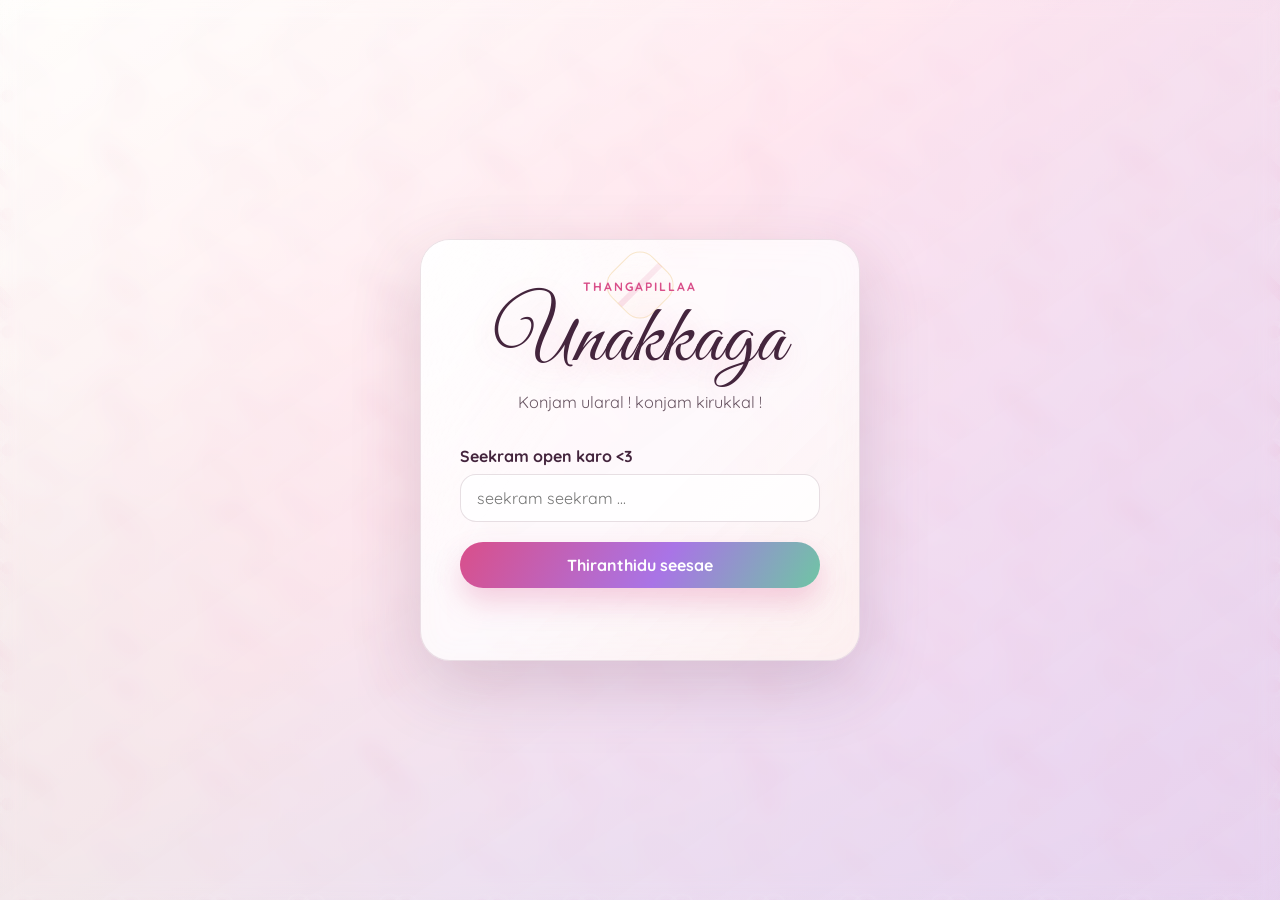
==== index.html @ 92b7ed76 "added all codes until files" ====
<!DOCTYPE html>
<html lang="en">
  <head>
    <meta charset="UTF-8" />
    <meta name="viewport" content="width=device-width, initial-scale=1.0" />
    <meta name="robots" content="noindex, nofollow, noarchive, nosnippet" />
    <title>For You</title>
    <link rel="preconnect" href="https://fonts.googleapis.com" />
    <link rel="preconnect" href="https://fonts.gstatic.com" crossorigin />
    <link
      href="https://fonts.googleapis.com/css2?family=Great+Vibes&family=Playfair+Display:wght@400;600&family=Quicksand:wght@400;600&family=Noto+Sans+Tamil:wght@400;600&display=swap"
      rel="stylesheet"
    />
    <link rel="stylesheet" href="styles.css" />
  </head>
  <body data-page="gate">
    <div class="glow-overlay"></div>
    <div class="floating-hearts login-floating-hearts" aria-hidden="true">
      <span></span>
      <span></span>
      <span></span>
      <span></span>
      <span></span>
      <span></span>
      <span></span>
      <span></span>
      <span></span>
      <span></span>
      <span></span>
      <span></span>
      <span></span>
      <span></span>
    </div>

    <main class="site gate-site">
      <section class="gate screen active" id="gate">
        <div class="card gate-card">
          <p class="eyebrow">Thangapillaa</p>
          <h1 class="title">Unakkaga</h1>
          <p class="subtitle">Konjam ularal ! konjam kirukkal !</p>
          <div class="field">
            <label for="password">Seekram open karo <3 </label>
            <input type="password" id="password" placeholder="seekram seekram ..." autocomplete="current-password" />
          </div>
          <button class="btn primary" id="unlock-btn">Thiranthidu seesae</button>
          <p class="error" id="gate-error" aria-live="polite"></p>
        </div>
      </section>
    </main>

    <script src="script.js"></script>
  </body>
</html>
---- styles.css ----
*,
*::before,
*::after {
  box-sizing: border-box;
}

:root {
  --blush: #ffd9e6;
  --petal: #f6aac8;
  --cream: #fff7ef;
  --peach: #ffd4bd;
  --lilac: #cbb7ff;
  --mint: #bdebd6;
  --gold: #e8b95b;
  --rose: #d94f8a;
  --plum: #44253d;
  --ink: #4a3443;
  --white: #ffffff;
  --glass: rgba(255, 255, 255, 0.72);
  --glass-strong: rgba(255, 255, 255, 0.88);
  --border: rgba(111, 65, 93, 0.14);
  --shadow: 0 24px 70px rgba(102, 54, 86, 0.2);
  --soft-shadow: 0 14px 34px rgba(102, 54, 86, 0.14);
  --radius: 22px;
}

html {
  scroll-behavior: smooth;
}

body {
  margin: 0;
  min-height: 100vh;
  overflow-x: hidden;
  color: var(--ink);
  background:
    linear-gradient(135deg, rgba(255, 247, 239, 0.92), rgba(255, 217, 230, 0.84) 42%, rgba(203, 183, 255, 0.76)),
    repeating-linear-gradient(110deg, rgba(255, 255, 255, 0.18) 0 2px, transparent 2px 18px);
  font-family: "Quicksand", "Noto Sans Tamil", sans-serif;
}

body::before {
  content: "";
  position: fixed;
  inset: 0;
  z-index: 0;
  pointer-events: none;
  opacity: 0.45;
  background-image:
    linear-gradient(120deg, transparent 0 18%, rgba(255, 255, 255, 0.34) 18% 19%, transparent 19% 100%),
    linear-gradient(60deg, transparent 0 26%, rgba(255, 212, 189, 0.22) 26% 27%, transparent 27% 100%);
  background-size: 180px 180px, 220px 220px;
  animation: shimmerDrift 24s linear infinite;
}

a {
  color: inherit;
  text-decoration: none;
}

img {
  max-width: 100%;
}

button,
input {
  font: inherit;
}

.glow-overlay {
  position: fixed;
  inset: 0;
  z-index: 0;
  pointer-events: none;
  background:
    linear-gradient(150deg, rgba(255, 255, 255, 0.72), transparent 38%),
    linear-gradient(30deg, rgba(189, 235, 214, 0.24), transparent 46%),
    linear-gradient(300deg, rgba(255, 212, 189, 0.28), transparent 44%);
}

.floating-hearts::before,
.floating-hearts::after {
  content: "";
  position: fixed;
  left: -12%;
  top: 8%;
  z-index: 0;
  width: 124vw;
  height: 84vh;
  pointer-events: none;
  opacity: 0.28;
  background-image:
    radial-gradient(circle at 20px 24px, rgba(217, 79, 138, 0.22) 0 6px, transparent 7px),
    radial-gradient(circle at 34px 24px, rgba(217, 79, 138, 0.22) 0 6px, transparent 7px),
    linear-gradient(45deg, transparent 0 23px, rgba(217, 79, 138, 0.18) 23px 34px, transparent 34px);
  background-size: 160px 150px;
  filter: blur(0.2px);
  animation: heartDrift 28s linear infinite;
}

.floating-hearts::after {
  top: 18%;
  opacity: 0.2;
  background-size: 210px 190px;
  animation-duration: 38s;
  animation-direction: reverse;
}

body[data-page="gate"] .floating-hearts::before,
body[data-page="gate"] .floating-hearts::after {
  opacity: 0.5;
  z-index: 0;
  background-image:
    radial-gradient(circle at 20px 24px, rgba(217, 79, 138, 0.16) 0 6px, transparent 7px),
    radial-gradient(circle at 34px 24px, rgba(217, 79, 138, 0.16) 0 6px, transparent 7px),
    linear-gradient(45deg, transparent 0 23px, rgba(217, 79, 138, 0.12) 23px 34px, transparent 34px),
    radial-gradient(circle at 20px 24px, transparent 0 9px, rgba(255, 255, 255, 0.22) 10px 11px, transparent 12px),
    radial-gradient(circle at 34px 24px, transparent 0 9px, rgba(255, 255, 255, 0.22) 10px 11px, transparent 12px);
  filter: blur(0.1px) drop-shadow(0 0 14px rgba(255, 255, 255, 0.42));
}

body[data-page="gate"] .floating-hearts::before {
  background-size: 128px 118px;
  animation-duration: 16s;
}

body[data-page="gate"] .floating-hearts::after {
  opacity: 0.36;
  background-size: 178px 162px;
  animation-duration: 24s;
}

body[data-page="gate"] .glow-overlay::after {
  content: "";
  position: fixed;
  inset: 0;
  pointer-events: none;
  opacity: 0.34;
  background-image:
    radial-gradient(circle at 22px 26px, rgba(217, 79, 138, 0.12) 0 7px, transparent 8px),
    radial-gradient(circle at 38px 26px, rgba(217, 79, 138, 0.12) 0 7px, transparent 8px),
    linear-gradient(45deg, transparent 0 25px, rgba(217, 79, 138, 0.1) 25px 39px, transparent 39px),
    radial-gradient(circle at 22px 26px, transparent 0 10px, rgba(255, 255, 255, 0.34) 11px 12px, transparent 13px),
    radial-gradient(circle at 38px 26px, transparent 0 10px, rgba(255, 255, 255, 0.34) 11px 12px, transparent 13px);
  background-size: 92px 88px;
  filter: drop-shadow(0 0 12px rgba(255, 255, 255, 0.48));
  animation: tinyHeartDrift 14s linear infinite;
}

.login-floating-hearts {
  position: fixed;
  inset: 0;
  z-index: 1;
  overflow: hidden;
  pointer-events: none;
}

body[data-page="gate"] .gate-site {
  z-index: 2;
}

.login-floating-hearts span {
  position: absolute;
  left: var(--left);
  bottom: -48px;
  width: var(--size);
  height: var(--size);
  border-radius: 4px;
  opacity: 0;
  background:
    linear-gradient(135deg, rgba(255, 255, 255, 0.82), rgba(255, 217, 230, 0.68) 42%, rgba(217, 79, 138, 0.62));
  border: 1px solid rgba(255, 255, 255, 0.86);
  box-shadow:
    0 0 30px rgba(255, 255, 255, 0.72),
    0 0 42px rgba(217, 79, 138, 0.42),
    inset 0 1px 0 rgba(255, 255, 255, 0.72);
  transform: rotate(45deg);
  animation: loginHeartFloat var(--duration) linear var(--delay) infinite;
}

.login-floating-hearts span::before,
.login-floating-hearts span::after {
  content: "";
  position: absolute;
  width: var(--size);
  height: var(--size);
  border-radius: 50%;
  background: inherit;
  border: inherit;
  border-right: 0;
  border-bottom: 0;
}

.login-floating-hearts span::before {
  left: -1px;
  top: calc(var(--size) * -0.5);
}

.login-floating-hearts span::after {
  left: calc(var(--size) * -0.5);
  top: -1px;
}

.login-floating-hearts span:nth-child(1) {
  --left: 8%;
  --size: 24px;
  --duration: 11s;
  --delay: -1s;
}

.login-floating-hearts span:nth-child(2) {
  --left: 18%;
  --size: 34px;
  --duration: 14s;
  --delay: -7s;
}

.login-floating-hearts span:nth-child(3) {
  --left: 29%;
  --size: 22px;
  --duration: 10s;
  --delay: -4s;
}

.login-floating-hearts span:nth-child(4) {
  --left: 39%;
  --size: 40px;
  --duration: 16s;
  --delay: -10s;
}

.login-floating-hearts span:nth-child(5) {
  --left: 49%;
  --size: 28px;
  --duration: 12s;
  --delay: -6s;
}

.login-floating-hearts span:nth-child(6) {
  --left: 61%;
  --size: 35px;
  --duration: 15s;
  --delay: -12s;
}

.login-floating-hearts span:nth-child(7) {
  --left: 73%;
  --size: 24px;
  --duration: 10s;
  --delay: -3s;
}

.login-floating-hearts span:nth-child(8) {
  --left: 84%;
  --size: 39px;
  --duration: 17s;
  --delay: -9s;
}

.login-floating-hearts span:nth-child(9) {
  --left: 93%;
  --size: 27px;
  --duration: 13s;
  --delay: -5s;
}

.login-floating-hearts span:nth-child(10) {
  --left: 13%;
  --size: 44px;
  --duration: 18s;
  --delay: -14s;
}

.login-floating-hearts span:nth-child(11) {
  --left: 34%;
  --size: 30px;
  --duration: 13s;
  --delay: -11s;
}

.login-floating-hearts span:nth-child(12) {
  --left: 56%;
  --size: 25px;
  --duration: 11s;
  --delay: -8s;
}

.login-floating-hearts span:nth-child(13) {
  --left: 68%;
  --size: 42px;
  --duration: 19s;
  --delay: -16s;
}

.login-floating-hearts span:nth-child(14) {
  --left: 88%;
  --size: 31px;
  --duration: 14s;
  --delay: -13s;
}

@keyframes shimmerDrift {
  from {
    transform: translate3d(0, 0, 0);
  }
  to {
    transform: translate3d(-90px, 70px, 0);
  }
}

@keyframes heartDrift {
  from {
    transform: translate3d(0, 0, 0) rotate(0.001deg);
  }
  to {
    transform: translate3d(90px, -120px, 0) rotate(0.001deg);
  }
}

@keyframes tinyHeartDrift {
  from {
    transform: translate3d(0, 0, 0);
  }
  to {
    transform: translate3d(-70px, -95px, 0);
  }
}

@keyframes loginHeartFloat {
  0% {
    opacity: 0;
    transform: translate3d(0, 0, 0) rotate(45deg) scale(0.72);
  }
  12% {
    opacity: 1;
  }
  82% {
    opacity: 0.86;
  }
  100% {
    opacity: 0;
    transform: translate3d(34px, -112vh, 0) rotate(45deg) scale(1.18);
  }
}

.site {
  position: relative;
  z-index: 1;
  transition: filter 0.28s ease, transform 0.28s ease;
}

body.note-focus-open {
  overflow: hidden;
}

body.note-focus-open .site {
  filter: blur(8px) saturate(0.92);
  transform: scale(0.985);
}

.gate-site {
  min-height: 100vh;
}

.screen {
  min-height: 100vh;
  display: none;
  align-items: center;
  justify-content: center;
  padding: 1rem;
}

.screen.active {
  display: flex;
}

.gate {
  background:
    linear-gradient(145deg, rgba(255, 255, 255, 0.28), rgba(255, 244, 249, 0.18)),
    transparent;
  backdrop-filter: blur(10px);
}

.card,
.media-card,
.message-card,
.song-item,
.gallery-item {
  position: relative;
  overflow: hidden;
  background: var(--glass);
  border: 1px solid var(--border);
  box-shadow: var(--soft-shadow);
  backdrop-filter: blur(18px);
}

.card::before,
.message-card::before,
.song-item::before {
  content: "";
  position: absolute;
  inset: 0;
  pointer-events: none;
  background:
    linear-gradient(125deg, rgba(255, 255, 255, 0.82), transparent 36%),
    linear-gradient(315deg, rgba(255, 212, 189, 0.2), transparent 46%);
}

.message-card::before {
  background:
    radial-gradient(circle at 16% 18%, rgba(255, 255, 255, 0.95) 0 5px, transparent 6px),
    radial-gradient(circle at 86% 24%, rgba(232, 185, 91, 0.22) 0 22px, transparent 23px),
    linear-gradient(125deg, rgba(255, 255, 255, 0.9), transparent 40%),
    repeating-linear-gradient(0deg, transparent 0 31px, rgba(217, 79, 138, 0.075) 32px 33px),
    linear-gradient(315deg, rgba(255, 212, 189, 0.28), rgba(189, 235, 214, 0.16) 48%, transparent 70%);
}

.card {
  width: min(100%, 440px);
  padding: 2rem;
  border-radius: 30px;
  text-align: center;
  box-shadow: var(--shadow);
  animation: floatIn 0.8s cubic-bezier(0.16, 1, 0.3, 1) both, gentleFloat 5.5s ease-in-out 1s infinite;
}

.gate-card::after {
  content: "";
  position: absolute;
  left: 50%;
  top: 1rem;
  width: 58px;
  height: 58px;
  border: 1px solid rgba(232, 185, 91, 0.55);
  border-radius: 18px;
  transform: translateX(-50%) rotate(45deg);
  background:
    linear-gradient(135deg, rgba(255, 255, 255, 0.6), rgba(255, 212, 189, 0.2)),
    linear-gradient(90deg, transparent 44%, rgba(217, 79, 138, 0.38) 44% 56%, transparent 56%);
  opacity: 0.55;
}

.card > *,
.message-card > *,
.song-item > * {
  position: relative;
  z-index: 1;
}

.eyebrow {
  margin: 0 0 0.45rem;
  color: var(--rose);
  font-size: 0.76rem;
  font-weight: 700;
  letter-spacing: 0.16em;
  text-transform: uppercase;
}

.title {
  margin: 0 0 0.55rem;
  color: var(--plum);
  font-family: "Great Vibes", cursive;
  font-size: clamp(3.6rem, 12vw, 5.2rem);
  font-weight: 400;
  line-height: 0.95;
  text-shadow: 0 8px 28px rgba(217, 79, 138, 0.18);
}

.subtitle,
.section-subtitle {
  margin: 0;
  line-height: 1.7;
  opacity: 0.82;
}

.subtitle {
  margin-bottom: 1.8rem;
  font-size: 1.02rem;
}

.field {
  margin-bottom: 1.25rem;
  text-align: left;
}

.field label,
.search-field span {
  display: block;
  margin-bottom: 0.5rem;
  color: var(--plum);
  font-weight: 700;
}

.field input,
.search-field input {
  width: 100%;
  min-height: 48px;
  padding: 0.78rem 1rem;
  border: 1px solid rgba(111, 65, 93, 0.17);
  border-radius: 16px;
  background: rgba(255, 255, 255, 0.82);
  color: var(--ink);
  box-shadow: inset 0 1px 0 rgba(255, 255, 255, 0.78);
  transition: border-color 0.2s ease, box-shadow 0.2s ease, transform 0.2s ease;
}

.field input:focus,
.search-field input:focus {
  outline: 0;
  border-color: rgba(217, 79, 138, 0.55);
  box-shadow: 0 0 0 4px rgba(217, 79, 138, 0.13), inset 0 1px 0 rgba(255, 255, 255, 0.85);
  transform: translateY(-1px);
}

.hint {
  margin: 1rem 0 0;
  font-size: 0.9rem;
  opacity: 0.7;
}

.error {
  min-height: 1.3em;
  margin: 0.75rem 0 0;
  color: #b63765;
  font-weight: 700;
}

.btn {
  position: relative;
  display: inline-flex;
  min-height: 46px;
  align-items: center;
  justify-content: center;
  overflow: hidden;
  border: 0;
  border-radius: 999px;
  padding: 0.8rem 1.45rem;
  cursor: pointer;
  color: var(--white);
  font-weight: 800;
  line-height: 1;
  box-shadow: 0 14px 28px rgba(217, 79, 138, 0.25);
  transition: transform 0.2s ease, box-shadow 0.2s ease;
}

.btn::after {
  content: "";
  position: absolute;
  inset: 0;
  background: linear-gradient(110deg, transparent 0 28%, rgba(255, 255, 255, 0.42) 42%, transparent 58% 100%);
  transform: translateX(-120%);
  transition: transform 0.55s ease;
}

.btn:hover {
  transform: translateY(-3px) scale(1.01);
  box-shadow: 0 18px 36px rgba(217, 79, 138, 0.3);
}

.btn:hover::after {
  transform: translateX(120%);
}

.btn:disabled {
  cursor: not-allowed;
  opacity: 0.65;
}

.btn.primary {
  width: 100%;
  background: linear-gradient(120deg, var(--rose), #a974e6 56%, #6fc5a4);
}

.btn.ghost {
  color: var(--ink);
  background: rgba(255, 255, 255, 0.78);
  border: 1px solid var(--border);
}

.btn.small {
  min-height: 38px;
  padding: 0.6rem 1rem;
  font-size: 0.92rem;
}

.page-shell {
  width: min(100%, 1100px);
  margin: 0 auto;
  padding: 1.25rem 1rem 6.5rem;
}

.app-header {
  display: grid;
  gap: 1rem;
  align-items: start;
  padding: 1rem 0 1.15rem;
  animation: floatIn 0.75s cubic-bezier(0.16, 1, 0.3, 1) both;
}

.section-title {
  max-width: 820px;
  margin: 0 0 0.45rem;
  color: var(--plum);
  font-family: "Playfair Display", serif;
  font-size: clamp(2.05rem, 6vw, 4.2rem);
  line-height: 1.05;
  text-wrap: balance;
}

.section-nav {
  position: sticky;
  top: 0.75rem;
  z-index: 3;
  display: flex;
  gap: 0.6rem;
  margin: 0 0 1.4rem;
  padding: 0.55rem;
  overflow-x: auto;
  border: 1px solid var(--border);
  border-radius: 999px;
  background: rgba(255, 255, 255, 0.58);
  box-shadow: var(--soft-shadow);
  backdrop-filter: blur(16px);
  scrollbar-width: none;
  animation: floatIn 0.75s cubic-bezier(0.16, 1, 0.3, 1) 0.08s both;
}

.section-nav::-webkit-scrollbar {
  display: none;
}

.section-nav a {
  flex: 0 0 auto;
  min-height: 40px;
  display: inline-flex;
  align-items: center;
  border-radius: 999px;
  padding: 0.62rem 1rem;
  background: rgba(255, 255, 255, 0.62);
  border: 1px solid transparent;
  font-weight: 800;
  font-size: 0.92rem;
  transition: transform 0.2s ease, background 0.2s ease, color 0.2s ease;
}

.section-nav a:hover {
  transform: translateY(-2px);
  background: rgba(255, 255, 255, 0.9);
}

.section-nav a.active {
  color: var(--white);
  background: linear-gradient(120deg, var(--rose), #9b72d8);
  box-shadow: 0 10px 24px rgba(217, 79, 138, 0.22);
}

.section {
  animation: floatIn 0.8s cubic-bezier(0.16, 1, 0.3, 1) 0.14s both;
}

.section-heading {
  margin: 0 0 1rem;
  color: var(--plum);
  font-family: "Playfair Display", serif;
  font-size: 1.45rem;
}

.media-grid,
.message-grid,
.songs-list,
.gallery {
  display: grid;
  gap: 1rem;
}

.songs-toolbar {
  margin-bottom: 1rem;
}

.search-field {
  display: grid;
  gap: 0.2rem;
  padding: 0.85rem;
  border: 1px solid var(--border);
  border-radius: 20px;
  background: rgba(255, 255, 255, 0.54);
  box-shadow: var(--soft-shadow);
  backdrop-filter: blur(16px);
}

.search-field span {
  font-size: 0.95rem;
}

.media-card,
.message-card,
.song-item {
  border-radius: var(--radius);
  padding: 1.2rem;
  transform-origin: center;
  animation: cardRise 0.72s cubic-bezier(0.16, 1, 0.3, 1) both;
  transition: transform 0.24s ease, box-shadow 0.24s ease, border-color 0.24s ease;
}

.message-card:nth-child(2),
.song-item:nth-child(2) {
  animation-delay: 0.07s;
}

.message-card:nth-child(3),
.song-item:nth-child(3) {
  animation-delay: 0.14s;
}

.message-card:nth-child(4),
.song-item:nth-child(4) {
  animation-delay: 0.21s;
}

.media-card:hover,
.message-card:hover,
.song-item:hover {
  transform: translateY(-5px);
  border-color: rgba(217, 79, 138, 0.22);
  box-shadow: 0 20px 46px rgba(102, 54, 86, 0.18);
}

.media-card h2,
.song-item h2 {
  margin: 0 0 0.85rem;
  color: var(--plum);
  font-family: "Playfair Display", serif;
  font-size: 1.22rem;
  line-height: 1.25;
}

audio {
  width: 100%;
  accent-color: var(--rose);
}

.message-card {
  min-height: 178px;
  display: flex;
  align-items: center;
  padding: 1.45rem 1.35rem 1.25rem;
  cursor: pointer;
  touch-action: manipulation;
  -webkit-tap-highlight-color: transparent;
  border-color: rgba(217, 79, 138, 0.18);
  background:
    linear-gradient(145deg, rgba(255, 255, 255, 0.82), rgba(255, 244, 249, 0.62)),
    linear-gradient(320deg, rgba(189, 235, 214, 0.24), rgba(203, 183, 255, 0.18));
  box-shadow:
    0 18px 42px rgba(102, 54, 86, 0.13),
    inset 0 1px 0 rgba(255, 255, 255, 0.86);
}

.message-card::after {
  content: attr(data-note-number);
  position: absolute;
  right: 0.9rem;
  bottom: 0.85rem;
  width: 46px;
  height: 46px;
  display: grid;
  place-items: center;
  border: 1px solid rgba(255, 255, 255, 0.72);
  border-radius: 50%;
  color: rgba(68, 37, 61, 0.62);
  font-family: "Playfair Display", serif;
  font-size: 0.86rem;
  font-weight: 600;
  background:
    radial-gradient(circle at 34% 30%, rgba(255, 255, 255, 0.92) 0 4px, transparent 5px),
    linear-gradient(135deg, rgba(255, 217, 230, 0.95), rgba(203, 183, 255, 0.54));
  box-shadow: 0 10px 22px rgba(217, 79, 138, 0.18);
  transform: rotate(8deg);
  opacity: 0.92;
}

.message-card p::before {
  content: "Love note";
  display: block;
  width: max-content;
  margin: 0 0 0.65rem;
  border-radius: 999px;
  padding: 0.28rem 0.68rem;
  color: var(--rose);
  background: rgba(255, 255, 255, 0.68);
  border: 1px solid rgba(217, 79, 138, 0.12);
  font-family: "Quicksand", "Noto Sans Tamil", sans-serif;
  font-size: 0.72rem;
  font-weight: 800;
  letter-spacing: 0.12em;
  text-transform: uppercase;
}

.message-card p {
  margin: 0;
  padding-right: 1.4rem;
  color: var(--plum);
  font-family: "Playfair Display", "Noto Sans Tamil", serif;
  font-size: 1.08rem;
  line-height: 1.72;
}

.message-card:hover {
  transform: translateY(-8px) rotate(-0.5deg);
  border-color: rgba(217, 79, 138, 0.32);
  box-shadow:
    0 26px 56px rgba(102, 54, 86, 0.2),
    inset 0 1px 0 rgba(255, 255, 255, 0.92);
}

.message-card:active {
  transform: translateY(-3px) scale(0.985);
}

.note-focus-overlay {
  position: fixed;
  inset: 0;
  z-index: 20;
  display: grid;
  grid-template-columns: minmax(44px, 1fr) minmax(0, 620px) minmax(44px, 1fr);
  align-items: center;
  gap: 0.65rem;
  padding: 1.2rem;
  pointer-events: none;
  opacity: 0;
  background:
    radial-gradient(circle at 20% 20%, rgba(255, 255, 255, 0.34), transparent 28%),
    radial-gradient(circle at 82% 70%, rgba(189, 235, 214, 0.24), transparent 30%),
    linear-gradient(135deg, rgba(255, 255, 255, 0.34), rgba(255, 217, 230, 0.18)),
    rgba(68, 37, 61, 0.28);
  backdrop-filter: blur(12px);
  transition: opacity 0.25s ease;
}

.note-focus-overlay.is-visible {
  pointer-events: auto;
  opacity: 1;
}

.crystal-heart-field {
  position: absolute;
  inset: 0;
  overflow: hidden;
  pointer-events: none;
}

.crystal-heart {
  position: absolute;
  left: var(--x);
  bottom: -42px;
  width: var(--size);
  height: var(--size);
  border-radius: 4px;
  background:
    linear-gradient(135deg, rgba(255, 255, 255, 0.92), rgba(203, 183, 255, 0.54) 48%, rgba(217, 79, 138, 0.58));
  box-shadow:
    0 0 18px rgba(255, 255, 255, 0.72),
    0 0 28px rgba(217, 79, 138, 0.22);
  transform: rotate(45deg);
  animation: crystalHeartFloat var(--duration) linear var(--delay) infinite;
}

.crystal-heart::before,
.crystal-heart::after {
  content: "";
  position: absolute;
  width: var(--size);
  height: var(--size);
  border-radius: 50%;
  background: inherit;
}

.crystal-heart::before {
  left: 0;
  top: calc(var(--size) * -0.5);
}

.crystal-heart::after {
  left: calc(var(--size) * -0.5);
  top: 0;
}

.note-focus-card {
  position: relative;
  z-index: 1;
  grid-column: 2;
  width: 100%;
  max-height: min(78dvh, 620px);
  overflow: hidden;
  border: 1px solid rgba(255, 255, 255, 0.72);
  border-radius: 32px;
  padding: clamp(2.1rem, 5dvh, 3.2rem) clamp(1.35rem, 5vw, 3rem);
  color: var(--plum);
  background:
    radial-gradient(circle at 18% 16%, rgba(255, 255, 255, 0.98) 0 5px, transparent 6px),
    radial-gradient(circle at 84% 18%, rgba(232, 185, 91, 0.22) 0 42px, transparent 43px),
    repeating-linear-gradient(0deg, transparent 0 38px, rgba(217, 79, 138, 0.07) 39px 40px),
    linear-gradient(135deg, rgba(255, 255, 255, 0.94), rgba(255, 247, 252, 0.82)),
    linear-gradient(315deg, rgba(189, 235, 214, 0.28), rgba(203, 183, 255, 0.3));
  box-shadow:
    0 32px 100px rgba(68, 37, 61, 0.38),
    0 0 0 10px rgba(255, 255, 255, 0.16),
    inset 0 1px 0 rgba(255, 255, 255, 0.92);
  transform: translateY(18px) scale(0.88);
  opacity: 0;
  transition: transform 0.32s cubic-bezier(0.16, 1, 0.3, 1), opacity 0.24s ease;
}

.note-focus-overlay.is-visible .note-focus-card {
  transform: translateY(0) scale(1);
  opacity: 1;
}

.note-focus-card::after {
  content: "";
  position: absolute;
  right: clamp(1.1rem, 4vw, 2rem);
  bottom: clamp(1rem, 4vw, 1.7rem);
  width: 62px;
  height: 62px;
  border-radius: 50%;
  background:
    radial-gradient(circle at 35% 30%, rgba(255, 255, 255, 0.92) 0 5px, transparent 6px),
    linear-gradient(135deg, rgba(217, 79, 138, 0.24), rgba(203, 183, 255, 0.34));
  box-shadow:
    0 14px 30px rgba(217, 79, 138, 0.2),
    inset 0 1px 0 rgba(255, 255, 255, 0.68);
  transform: rotate(12deg);
  pointer-events: none;
}

.note-focus-card p {
  position: relative;
  z-index: 1;
  margin: 0;
  font-family: "Playfair Display", "Noto Sans Tamil", serif;
  font-size: clamp(1.16rem, 3.5vw, 1.9rem);
  line-height: 1.68;
  text-align: center;
  text-shadow: 0 1px 0 rgba(255, 255, 255, 0.85);
}

.note-focus-card.is-medium-note p {
  font-size: clamp(1.05rem, 3vw, 1.62rem);
  line-height: 1.58;
}

.note-focus-card.is-long-note {
  max-height: min(82dvh, 640px);
  padding: clamp(1.65rem, 4dvh, 2.5rem) clamp(1rem, 4vw, 2.35rem);
}

.note-focus-card.is-long-note::after {
  width: 48px;
  height: 48px;
  opacity: 0.72;
}

.note-focus-card.is-long-note p {
  font-size: clamp(0.86rem, 2.55vw, 1.22rem);
  line-height: 1.42;
}

.note-focus-nav {
  position: relative;
  z-index: 1;
  width: 44px;
  height: 44px;
  align-self: center;
  justify-self: center;
  border: 1px solid rgba(255, 255, 255, 0.54);
  border-radius: 50%;
  cursor: pointer;
  color: var(--plum);
  background: rgba(255, 255, 255, 0.72);
  box-shadow: 0 12px 28px rgba(68, 37, 61, 0.18);
  font-size: 2rem;
  line-height: 1;
  transition: transform 0.2s ease, background 0.2s ease;
}

.note-focus-nav:hover {
  transform: translateY(-2px) scale(1.04);
  background: rgba(255, 255, 255, 0.92);
}

.note-focus-nav.previous {
  grid-column: 1;
}

.note-focus-nav.next {
  grid-column: 3;
}

.quotes {
  margin-top: 0.9rem;
  border-radius: 16px;
  padding: 0.9rem;
  background: rgba(246, 170, 200, 0.22);
}

.song-note {
  margin: 0.9rem 0 0;
  line-height: 1.6;
  opacity: 0.76;
}

.quote {
  margin: 0.2rem 0;
  line-height: 1.55;
  font-style: italic;
}

.tamil {
  font-family: "Noto Sans Tamil", "Quicksand", sans-serif;
}

.gallery {
  display: grid;
  gap: 1rem;
}

.gallery-item {
  margin: 0;
  overflow: hidden;
  border-radius: var(--radius);
}

.gallery-item img {
  width: 100%;
  aspect-ratio: 4 / 3;
  object-fit: cover;
  display: block;
  background: rgba(255, 255, 255, 0.55);
}

.gallery-item figcaption {
  padding: 0.85rem 1rem 1rem;
  line-height: 1.45;
  opacity: 0.8;
}

.note {
  margin: 1rem 0 0;
  font-size: 0.94rem;
  line-height: 1.55;
  opacity: 0.72;
}

.empty-state {
  margin: 0;
  border: 1px dashed rgba(111, 65, 93, 0.2);
  border-radius: 18px;
  padding: 1.25rem;
  background: rgba(255, 255, 255, 0.52);
  line-height: 1.5;
  opacity: 0.78;
  text-align: center;
}

.heart {
  position: fixed;
  z-index: 4;
  width: 16px;
  height: 16px;
  pointer-events: none;
  border-radius: 4px;
  background: var(--rose);
  box-shadow: 0 0 22px rgba(217, 79, 138, 0.36);
  transform: rotate(45deg);
  animation: floatHeart 2s ease forwards;
}

.heart::before,
.heart::after {
  content: "";
  position: absolute;
  width: 16px;
  height: 16px;
  border-radius: 50%;
  background: var(--rose);
}

.heart::before {
  top: -8px;
  left: 0;
}

.heart::after {
  top: 0;
  left: -8px;
}

@keyframes floatIn {
  from {
    opacity: 0;
    transform: translateY(18px) scale(0.98);
  }
  to {
    opacity: 1;
    transform: translateY(0) scale(1);
  }
}

@keyframes cardRise {
  from {
    opacity: 0;
    transform: translateY(18px);
  }
  to {
    opacity: 1;
    transform: translateY(0);
  }
}

@keyframes gentleFloat {
  0%,
  100% {
    transform: translateY(0);
  }
  50% {
    transform: translateY(-8px);
  }
}

@keyframes floatHeart {
  from {
    opacity: 1;
    transform: translateY(0) rotate(45deg) scale(1);
  }
  to {
    opacity: 0;
    transform: translateY(-130px) rotate(45deg) scale(0.65);
  }
}

@keyframes crystalHeartFloat {
  0% {
    opacity: 0;
    transform: translate3d(-10px, 0, 0) rotate(45deg) scale(0.75);
  }
  12%,
  78% {
    opacity: 0.78;
  }
  100% {
    opacity: 0;
    transform: translate3d(18px, -108vh, 0) rotate(45deg) scale(1.16);
  }
}

@media (prefers-reduced-motion: reduce) {
  *,
  *::before,
  *::after {
    animation-duration: 0.01ms !important;
    animation-iteration-count: 1 !important;
    scroll-behavior: auto !important;
    transition-duration: 0.01ms !important;
  }
}

@media (min-width: 560px) {
  .page-shell {
    padding-inline: 1.5rem;
  }

  .app-header {
    grid-template-columns: 1fr auto;
  }

  .gallery {
    grid-template-columns: repeat(2, minmax(0, 1fr));
  }
}

@media (max-width: 559px) {
  .section-nav {
    display: grid;
    grid-template-columns: 1fr;
    overflow: visible;
    border-radius: 22px;
  }

  .section-nav a {
    width: 100%;
    justify-content: center;
    white-space: normal;
    text-align: center;
  }

  .note-focus-overlay {
    grid-template-columns: 1fr;
    grid-template-rows: 1fr auto;
    padding: 1rem;
  }

  .note-focus-card {
    grid-column: 1;
    align-self: center;
    max-height: 78dvh;
    padding: 1.9rem 1.05rem 1.45rem;
  }

  .note-focus-card p {
    font-size: clamp(1rem, 5vw, 1.25rem);
    line-height: 1.5;
  }

  .note-focus-card.is-medium-note p {
    font-size: clamp(0.9rem, 4.35vw, 1.05rem);
    line-height: 1.42;
  }

  .note-focus-card.is-long-note {
    max-height: 80dvh;
    padding: 1.45rem 0.85rem 1.1rem;
  }

  .note-focus-card.is-long-note p {
    font-size: clamp(0.68rem, 3.5vw, 0.9rem);
    line-height: 1.28;
  }

  .note-focus-nav {
    width: 42px;
    height: 42px;
    margin-top: 0.75rem;
  }

  .note-focus-nav.previous {
    grid-column: 1;
    grid-row: 2;
    justify-self: start;
  }

  .note-focus-nav.next {
    grid-column: 1;
    grid-row: 2;
    justify-self: end;
  }
}

@media (min-width: 760px) {
  .card {
    padding: 2.45rem;
  }

  .page-shell {
    padding-top: 2rem;
  }

  .media-grid,
  .message-grid {
    grid-template-columns: repeat(2, minmax(0, 1fr));
  }
}

@media (min-width: 1024px) {
  .page-shell {
    padding-inline: 2rem;
    padding-bottom: 5rem;
  }

  .section-nav {
    width: max-content;
    max-width: 100%;
  }

  .media-grid,
  .message-grid,
  .gallery {
    grid-template-columns: repeat(3, minmax(0, 1fr));
  }
}
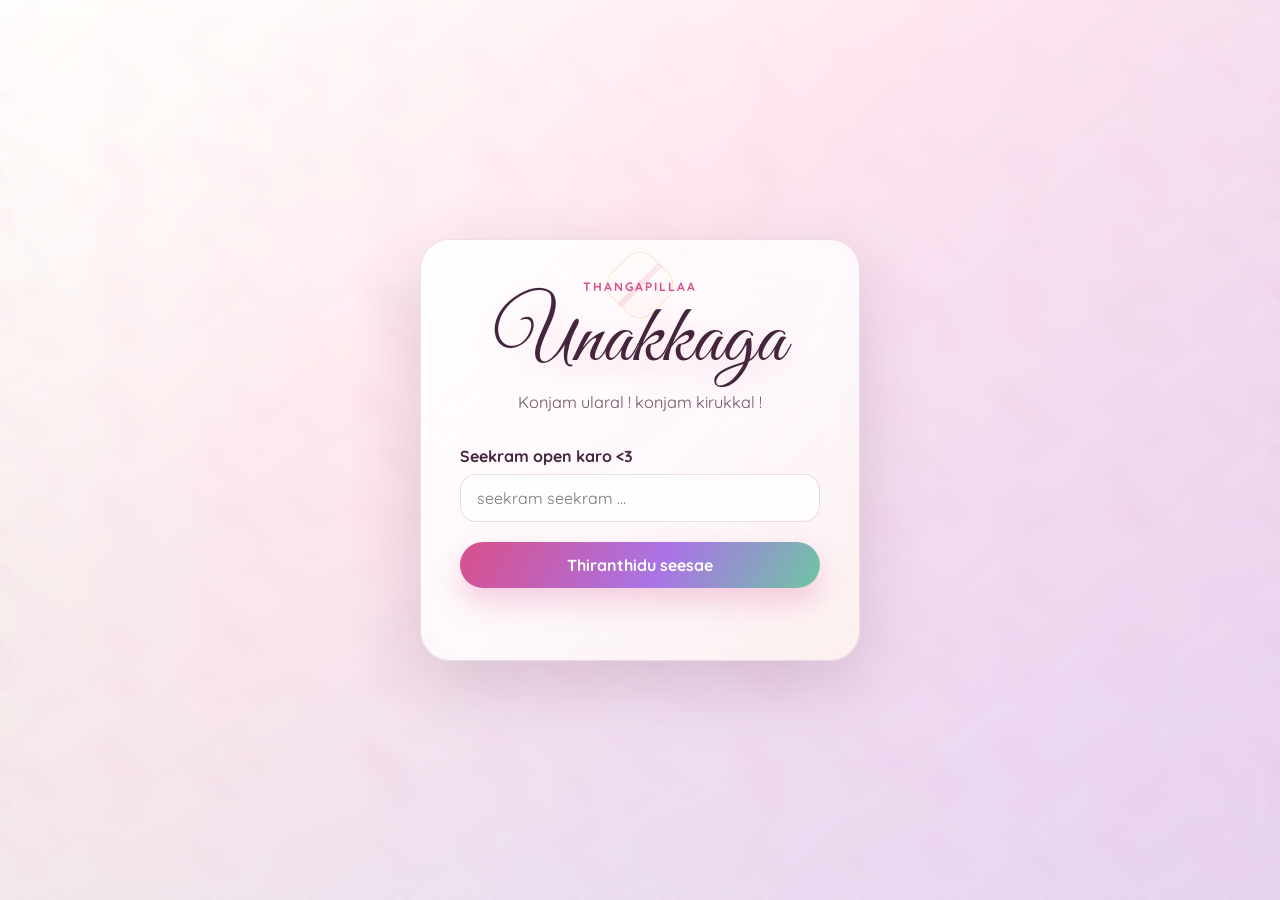
==== commit 029a63c7: "fixed" ====
--- a/index.html
+++ b/index.html
@@ -1,53 +1,66 @@
 <!DOCTYPE html>
 <html lang="en">
-  <head>
-    <meta charset="UTF-8" />
-    <meta name="viewport" content="width=device-width, initial-scale=1.0" />
-    <meta name="robots" content="noindex, nofollow, noarchive, nosnippet" />
-    <title>For You</title>
-    <link rel="preconnect" href="https://fonts.googleapis.com" />
-    <link rel="preconnect" href="https://fonts.gstatic.com" crossorigin />
-    <link
-      href="https://fonts.googleapis.com/css2?family=Great+Vibes&family=Playfair+Display:wght@400;600&family=Quicksand:wght@400;600&family=Noto+Sans+Tamil:wght@400;600&display=swap"
-      rel="stylesheet"
-    />
-    <link rel="stylesheet" href="styles.css" />
-  </head>
-  <body data-page="gate">
-    <div class="glow-overlay"></div>
-    <div class="floating-hearts login-floating-hearts" aria-hidden="true">
-      <span></span>
-      <span></span>
-      <span></span>
-      <span></span>
-      <span></span>
-      <span></span>
-      <span></span>
-      <span></span>
-      <span></span>
-      <span></span>
-      <span></span>
-      <span></span>
-      <span></span>
-      <span></span>
-    </div>
 
-    <main class="site gate-site">
-      <section class="gate screen active" id="gate">
-        <div class="card gate-card">
-          <p class="eyebrow">Thangapillaa</p>
-          <h1 class="title">Unakkaga</h1>
-          <p class="subtitle">Konjam ularal ! konjam kirukkal !</p>
-          <div class="field">
-            <label for="password">Seekram open karo <3 </label>
-            <input type="password" id="password" placeholder="seekram seekram ..." autocomplete="current-password" />
-          </div>
-          <button class="btn primary" id="unlock-btn">Thiranthidu seesae</button>
-          <p class="error" id="gate-error" aria-live="polite"></p>
+<head>
+  <meta charset="UTF-8" />
+  <meta name="viewport" content="width=device-width, initial-scale=1.0" />
+  <meta name="robots" content="noindex, nofollow, noarchive, nosnippet" />
+  <title>For You</title>
+  <link rel="preconnect" href="https://fonts.googleapis.com" />
+  <link rel="preconnect" href="https://fonts.gstatic.com" crossorigin />
+  <link
+    href="https://fonts.googleapis.com/css2?family=Great+Vibes&family=Playfair+Display:wght@400;600&family=Quicksand:wght@400;600&family=Noto+Sans+Tamil:wght@400;600&display=swap"
+    rel="stylesheet" />
+  <link rel="stylesheet" href="styles.css" />
+</head>
+
+<body data-page="gate">
+  <div class="glow-overlay"></div>
+  <div class="floating-hearts login-floating-hearts" aria-hidden="true">
+    <span></span>
+    <span></span>
+    <span></span>
+    <span></span>
+    <span></span>
+    <span></span>
+    <span></span>
+    <span></span>
+    <span></span>
+    <span></span>
+    <span></span>
+    <span></span>
+    <span></span>
+    <span></span>
+  </div>
+
+  <main class="site gate-site">
+    <section class="gate screen active" id="gate">
+      <div class="card gate-card">
+        <p class="eyebrow">Thangapillaa</p>
+        <h1 class="title">Unakkaga</h1>
+        <p class="subtitle">Konjam ularal ! konjam kirukkal !</p>
+        <div class="field">
+          <label for="password">Seekram open karo <3 </label>
+              <input type="password" id="password" placeholder="seekram seekram ..." autocomplete="current-password" />
         </div>
-      </section>
-    </main>
+        <button class="btn primary" id="unlock-btn">Thiranthidu seesae</button>
+        <p class="error" id="gate-error" aria-live="polite"></p>
+      </div>
 
-    <script src="script.js"></script>
-  </body>
-</html>
+      <!-- Cute Message Overlay & Canvas -->
+      <div class="unlock-overlay" id="unlock-overlay" aria-hidden="true" style="display: none;">
+        <canvas id="blast-canvas"></canvas>
+        <div class="cute-message-card">
+          <h2 class="cute-title">Happy Birthday!</h2>
+          <p class="cute-text">Happy Birthday, Thangapillaa! 🌸 You've unlocked my heart. I hope your day is as sweet
+            and wonderful as you are. I have some special songs and notes waiting just for you. &lt;3</p>
+          <p class="cute-instruction">Tap anywhere to enter</p>
+        </div>
+      </div>
+    </section>
+  </main>
+
+  <script src="script.js"></script>
+</body>
+
+</html>
--- a/styles.css
+++ b/styles.css
@@ -37,6 +37,7 @@
     linear-gradient(135deg, rgba(255, 247, 239, 0.92), rgba(255, 217, 230, 0.84) 42%, rgba(203, 183, 255, 0.76)),
     repeating-linear-gradient(110deg, rgba(255, 255, 255, 0.18) 0 2px, transparent 2px 18px);
   font-family: "Quicksand", "Noto Sans Tamil", sans-serif;
+  transition: opacity 0.5s ease-out;
 }
 
 body::before {
@@ -175,6 +176,7 @@
     0 0 42px rgba(217, 79, 138, 0.42),
     inset 0 1px 0 rgba(255, 255, 255, 0.72);
   transform: rotate(45deg);
+  will-change: transform;
   animation: loginHeartFloat var(--duration) linear var(--delay) infinite;
 }
 
@@ -737,6 +739,10 @@
 audio {
   width: 100%;
   accent-color: var(--rose);
+}
+
+.song-player:not(:empty) {
+  margin-top: 0.85rem;
 }
 
 .message-card {
@@ -945,6 +951,38 @@
   text-shadow: 0 1px 0 rgba(255, 255, 255, 0.85);
 }
 
+.note-focus-close {
+  position: absolute;
+  z-index: 2;
+  top: 0.8rem;
+  right: 0.8rem;
+  width: 38px;
+  height: 38px;
+  border: 1px solid rgba(111, 65, 93, 0.16);
+  border-radius: 50%;
+  cursor: pointer;
+  color: var(--plum);
+  background: rgba(255, 255, 255, 0.72);
+  box-shadow: 0 8px 18px rgba(102, 54, 86, 0.12);
+  font-size: 1.7rem;
+  line-height: 1;
+  transition: transform 0.2s ease, background 0.2s ease;
+}
+
+.note-focus-close:hover {
+  transform: scale(1.08);
+  background: var(--white);
+}
+
+.note-focus-close:focus-visible,
+.note-focus-nav:focus-visible,
+.message-card:focus-visible,
+.btn:focus-visible,
+.section-nav a:focus-visible {
+  outline: 3px solid rgba(217, 79, 138, 0.45);
+  outline-offset: 3px;
+}
+
 .note-focus-card.is-medium-note p {
   font-size: clamp(1.05rem, 3vw, 1.62rem);
   line-height: 1.58;
@@ -1278,3 +1316,115 @@
     grid-template-columns: repeat(3, minmax(0, 1fr));
   }
 }
+
+/* Page exit transition */
+body.page-exit-transition {
+  opacity: 0;
+}
+
+/* Gate card fade-out transition */
+.gate-card {
+  transition: transform 0.8s cubic-bezier(0.16, 1, 0.3, 1), opacity 0.6s ease;
+}
+.gate-card.fade-out {
+  transform: scale(0.85) translateY(20px);
+  opacity: 0;
+  pointer-events: none;
+}
+
+/* Unlock overlay wrapper */
+.unlock-overlay {
+  position: fixed;
+  inset: 0;
+  z-index: 100;
+  display: flex;
+  align-items: center;
+  justify-content: center;
+  background: radial-gradient(circle at center, rgba(68, 37, 61, 0.95), rgba(44, 23, 37, 0.98));
+  opacity: 0;
+  transition: opacity 0.8s ease;
+  pointer-events: auto;
+}
+
+.unlock-overlay.active {
+  opacity: 1;
+}
+
+/* Explosion canvas */
+#blast-canvas {
+  position: absolute;
+  inset: 0;
+  width: 100%;
+  height: 100%;
+  z-index: 1;
+  pointer-events: none;
+  will-change: transform;
+}
+
+/* Cute Message Card */
+.cute-message-card {
+  position: relative;
+  z-index: 2;
+  width: min(90%, 420px);
+  padding: 3rem 2rem;
+  background: rgba(255, 255, 255, 0.96);
+  border: 2px solid var(--blush);
+  border-radius: 32px;
+  text-align: center;
+  box-shadow: 
+    0 20px 50px rgba(217, 79, 138, 0.25),
+    0 0 30px rgba(255, 217, 230, 0.5),
+    inset 0 1px 0 rgba(255, 255, 255, 0.9);
+  transform: scale(0.7);
+  opacity: 0;
+  transition: transform 0.6s cubic-bezier(0.175, 0.885, 0.32, 1.275), opacity 0.6s ease;
+}
+
+.unlock-overlay.active .cute-message-card {
+  transform: scale(1);
+  opacity: 1;
+}
+
+.cute-icon {
+  display: inline-block;
+  font-size: 3rem;
+  margin-bottom: 0.5rem;
+  animation: cutePulse 2s ease-in-out infinite;
+}
+
+@keyframes cutePulse {
+  0%, 100% { transform: scale(1); }
+  50% { transform: scale(1.15); filter: drop-shadow(0 0 10px var(--rose)); }
+}
+
+.cute-title {
+  font-family: "Great Vibes", cursive;
+  font-size: 3.5rem;
+  color: var(--rose);
+  margin: 0 0 1rem 0;
+  text-shadow: 0 2px 4px rgba(217, 79, 138, 0.15);
+}
+
+.cute-text {
+  font-family: "Quicksand", sans-serif;
+  font-size: 1.15rem;
+  line-height: 1.6;
+  color: var(--ink);
+  margin: 0 0 2rem 0;
+}
+
+.cute-instruction {
+  font-family: "Quicksand", sans-serif;
+  font-size: 0.9rem;
+  font-weight: 600;
+  color: var(--petal);
+  text-transform: uppercase;
+  letter-spacing: 2px;
+  margin: 0;
+  animation: blink 1.6s infinite alternate;
+}
+
+@keyframes blink {
+  0% { opacity: 0.4; }
+  100% { opacity: 1; }
+}
